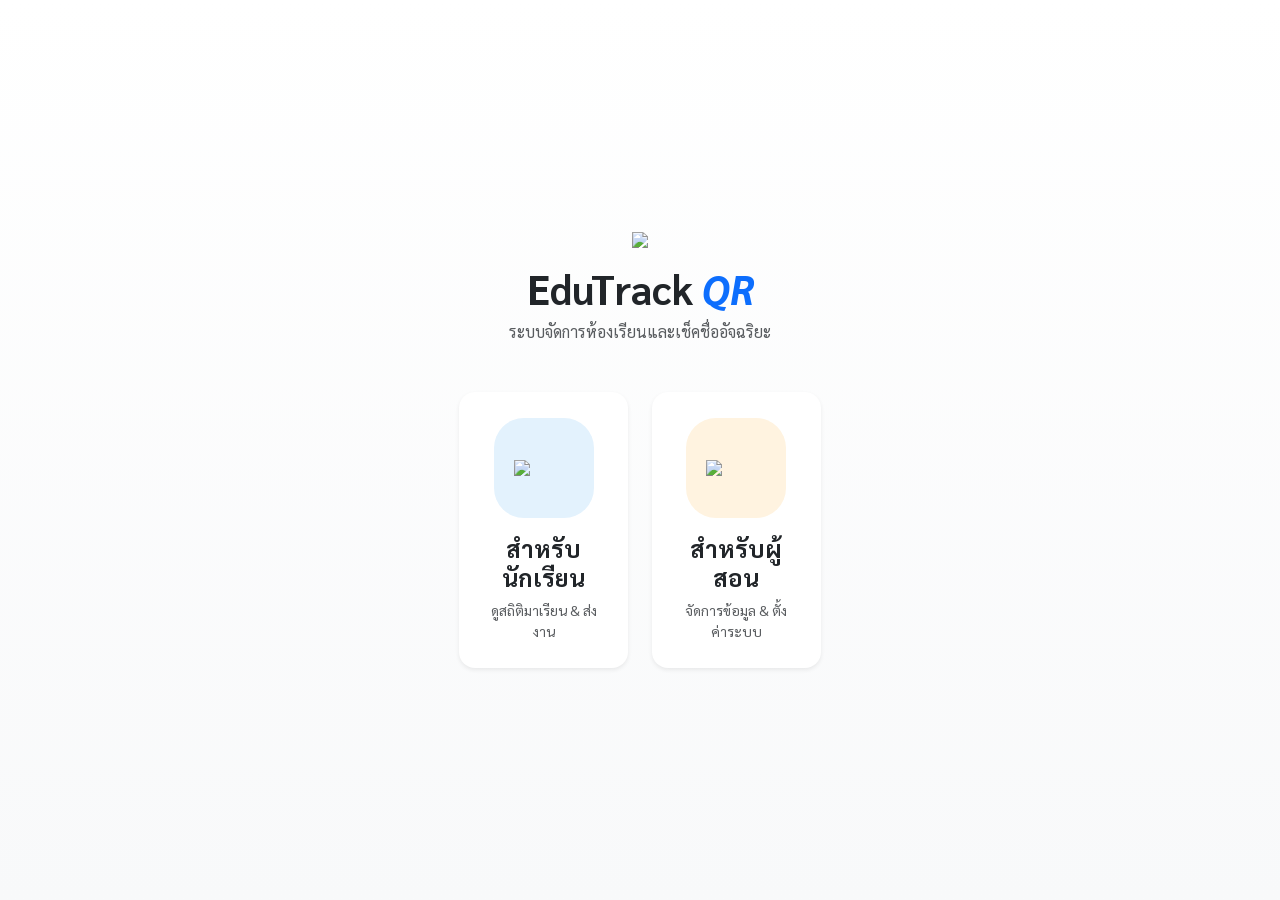
==== index.html @ cc15ab6a "index.html" ====
<!DOCTYPE html>
<html lang="th">
<head>
    <meta charset="UTF-8">
    <meta name="viewport" content="width=device-width, initial-scale=1.0">
    <title>EduTrack QR - Classroom Pro Hub</title>
    <link href="https://cdn.jsdelivr.net/npm/bootstrap@5.3.0/dist/css/bootstrap.min.css" rel="stylesheet">
    <link href="https://fonts.googleapis.com/css2?family=Sarabun:wght@300;400;700&display=swap" rel="stylesheet">
    <link rel="stylesheet" href="style.css">
</head>
<body>
    <div id="loader" class="loader-overlay" style="display:none;">
        <div class="spinner-border text-light" role="status"></div>
    </div>

    <div id="app">
        <div id="role-view" class="container d-flex align-items-center justify-content-center min-vh-100">
            <div class="text-center">
                <div class="mb-5">
                    <img src="https://cdn-icons-png.flaticon.com/512/2997/2997313.png" width="100" class="mb-3">
                    <h1 class="fw-bold">EduTrack <span class="text-primary italic">QR</span></h1>
                    <p class="text-muted">ระบบจัดการห้องเรียนและเช็คชื่ออัจฉริยะ</p>
                </div>
                
                <div class="row g-4 justify-content-center">
                    <div class="col-11 col-sm-5">
                        <div class="role-card shadow-sm p-4 bg-white rounded-4 border-0 h-100" onclick="selectRole('Student')">
                            <div class="icon-box bg-info-light mb-3 mx-auto">
                                <img src="https://cdn-icons-png.flaticon.com/512/3429/3429433.png" width="60">
                            </div>
                            <h4 class="fw-bold text-dark">สำหรับนักเรียน</h4>
                            <p class="small text-muted mb-0">ดูสถิติมาเรียน & ส่งงาน</p>
                        </div>
                    </div>
                    <div class="col-11 col-sm-5">
                        <div class="role-card shadow-sm p-4 bg-white rounded-4 border-0 h-100" onclick="selectRole('Teacher')">
                            <div class="icon-box bg-warning-light mb-3 mx-auto">
                                <img src="https://cdn-icons-png.flaticon.com/512/906/906175.png" width="60">
                            </div>
                            <h4 class="fw-bold text-dark">สำหรับผู้สอน</h4>
                            <p class="small text-muted mb-0">จัดการข้อมูล & ตั้งค่าระบบ</p>
                        </div>
                    </div>
                </div>
            </div>
        </div>

        <div id="login-view" class="container mt-5" style="display:none;">
            <div class="text-center mb-4">
                 <button class="btn btn-sm btn-outline-secondary rounded-pill mb-3" onclick="backToRole()">← เปลี่ยนสถานะ</button>
                 <h2 id="login-title" class="fw-bold text-primary">เข้าสู่ระบบ</h2>
                 <p id="role-badge" class="badge rounded-pill shadow-sm px-3 py-2"></p>
            </div>
            <div class="login-card mx-auto shadow-lg p-5 rounded-5 bg-white" style="max-width: 400px;">
                <div class="mb-3">
                    <label class="form-label small fw-bold">Username</label>
                    <input type="text" id="username" class="form-control rounded-pill border-0 bg-light px-3" placeholder="กรอกชื่อผู้ใช้">
                </div>
                <div class="mb-4">
                    <label class="form-label small fw-bold">Password</label>
                    <input type="password" id="password" class="form-control rounded-pill border-0 bg-light px-3" placeholder="กรอกรหัสผ่าน">
                </div>
                <button onclick="handleLogin()" class="btn btn-primary w-100 rounded-pill py-2 fw-bold shadow">เข้าสู่ระบบ</button>
            </div>
        </div>
        
        <div id="main-view" style="display:none;">
            <nav class="navbar shadow-sm mb-4 px-3 sticky-top bg-white">
                <span class="navbar-brand fw-bold text-primary">EduTrack QR</span>
                <button onclick="logout()" class="btn btn-outline-danger btn-sm rounded-pill">ออกจากระบบ</button>
            </nav>
            <div class="container pb-5">
                <div id="content-area"></div>
            </div>
        </div>
    </div>

    <script src="https://unpkg.com/html5-qrcode"></script>
    <script src="https://cdn.jsdelivr.net/npm/sweetalert2@11"></script>
    <script src="script.js"></script>
    <script src="https://cdnjs.cloudflare.com/ajax/libs/xlsx/0.18.5/xlsx.full.min.js"></script>
    <script src="https://cdnjs.cloudflare.com/ajax/libs/jspdf/2.5.1/jspdf.umd.min.js"></script>
</body>
</html>
---- style.css ----
body { 
    font-family: 'Sarabun', sans-serif; 
    background: linear-gradient(180deg, #ffffff 0%, #f8f9fa 100%);
    min-height: 100vh;
    margin: 0;
}

.loader-overlay { 
    position: fixed; top:0; left:0; width:100%; height:100%; 
    background: rgba(0,0,0,0.7); z-index:9999; 
    display: flex; justify-content: center; align-items: center; 
}

/* Card เมนูหน้าหลัก */
.card-menu {
    border: none;
    border-radius: 20px;
    padding: 25px;
    color: white;
    box-shadow: 0 10px 20px rgba(0,0,0,0.1);
    transition: 0.3s;
    cursor: pointer;
    text-align: center;
    font-weight: bold;
}
.card-menu:hover { transform: translateY(-5px); box-shadow: 0 15px 30px rgba(0,0,0,0.2); }

/* สีกราเดียนท์ */
.bg-grad-blue { background: linear-gradient(135deg, #667eea 0%, #764ba2 100%); }
.bg-grad-green { background: linear-gradient(135deg, #11998e 0%, #38ef7d 100%); }
.bg-grad-orange { background: linear-gradient(135deg, #ff9966 0%, #ff5e62 100%); }
.bg-grad-purple { background: linear-gradient(135deg, #8e2de2 0%, #4a00e0 100%); }

/* Landing Page Cards */
.role-card {
    transition: all 0.3s ease;
    cursor: pointer;
    border: 2px solid transparent !important;
}
.role-card:hover {
    transform: translateY(-10px);
    box-shadow: 0 15px 30px rgba(0,0,0,0.1) !important;
    border-color: #0d6efd !important;
}

.icon-box {
    width: 100px;
    height: 100px;
    border-radius: 30px;
    display: flex;
    justify-content: center;
    align-items: center;
}

.bg-info-light { background-color: #e3f2fd; }
.bg-warning-light { background-color: #fff3e0; }
.italic { font-style: italic; color: #0d6efd; }

/* Login Card */
.login-card { border-bottom: 5px solid #0d6efd; }
.form-control:focus {
    box-shadow: none;
    background-color: #e9ecef !important;
}
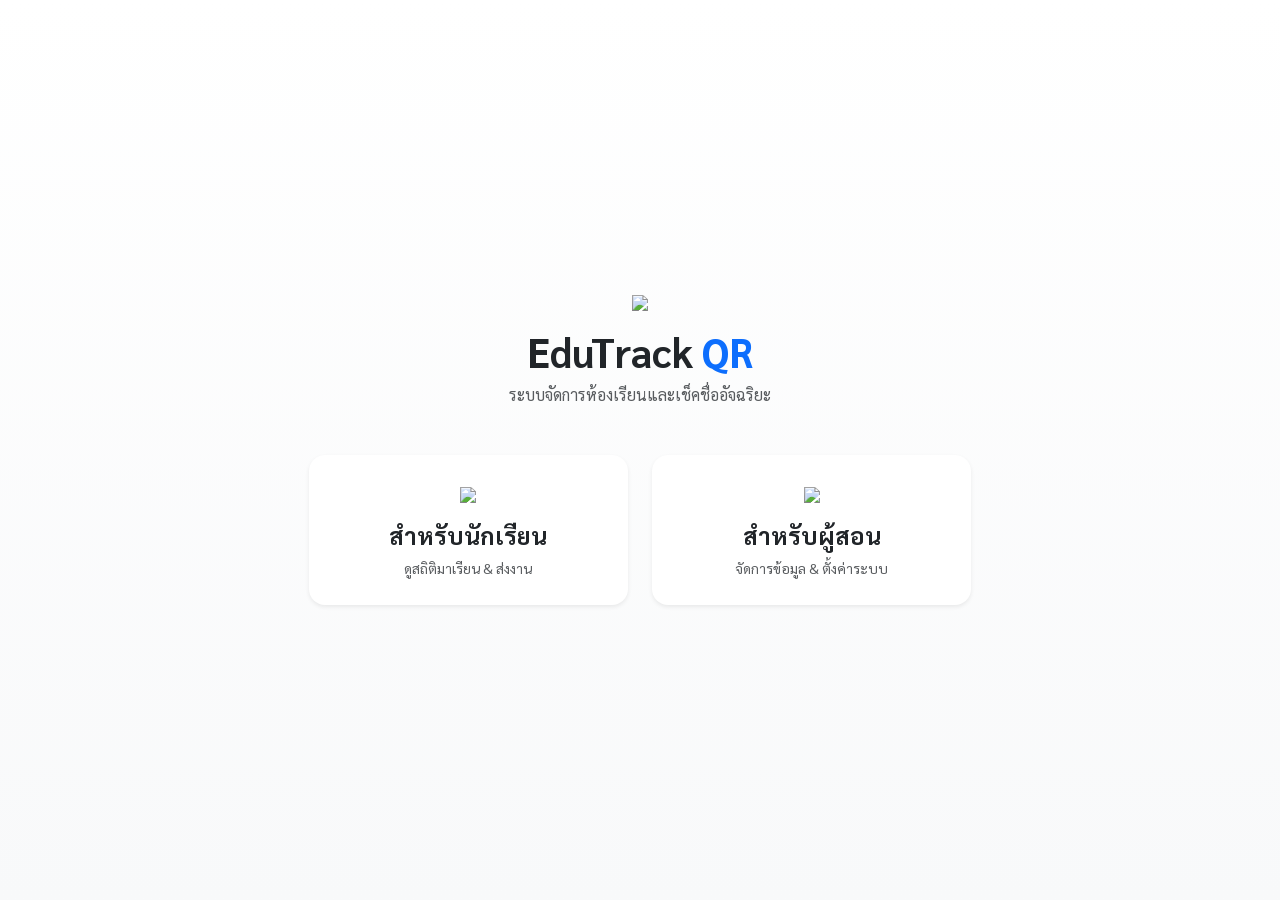
==== commit 9b9af287: "index.html" ====
--- a/index.html
+++ b/index.html
@@ -7,37 +7,62 @@
     <link href="https://cdn.jsdelivr.net/npm/bootstrap@5.3.0/dist/css/bootstrap.min.css" rel="stylesheet">
     <link href="https://fonts.googleapis.com/css2?family=Sarabun:wght@300;400;700&display=swap" rel="stylesheet">
     <link rel="stylesheet" href="style.css">
+    <style>
+        body { font-family: 'Sarabun', sans-serif; background-color: #f8fafc; }
+        .sub-page { display: none; animation: fadeIn 0.3s ease; }
+        @keyframes fadeIn { from { opacity: 0; } to { opacity: 1; } }
+        
+        /* สไตล์สำหรับการ์ดเมนู */
+        .card-menu, .stat-card { cursor: pointer; transition: 0.3s; border: none; border-radius: 15px; }
+        .card-menu:hover, .stat-card:hover { transform: translateY(-5px); box-shadow: 0 10px 20px rgba(0,0,0,0.1); }
+        
+        /* การจัดการ Sidebar */
+        #teacher-sidebar { transition: all 0.3s; z-index: 1000; }
+        .nav-link { color: #64748b; padding: 10px 20px; margin-bottom: 5px; }
+        .nav-link.active { background-color: #2563eb !important; color: white !important; }
+        .nav-link:hover:not(.active) { background-color: #f1f5f9; }
+
+        /* ซ่อน Sidebar สำหรับนักเรียน */
+        .student-mode #teacher-sidebar { display: none !important; }
+        .student-mode main { width: 100% !important; }
+
+        /* ปรับแต่งหน้า Role Selection */
+        .role-card { cursor: pointer; transition: 0.3s; border: 2px solid transparent; }
+        .role-card:hover { border-color: #2563eb; transform: scale(1.02); }
+        
+        .bg-grad-blue { background: linear-gradient(135deg, #60a5fa, #2563eb); }
+        .bg-grad-green { background: linear-gradient(135deg, #34d399, #059669); }
+        .bg-grad-purple { background: linear-gradient(135deg, #a78bfa, #7c3aed); }
+    </style>
 </head>
 <body>
-    <div id="loader" class="loader-overlay" style="display:none;">
-        <div class="spinner-border text-light" role="status"></div>
+    <div id="loader" class="loader-overlay" style="display:none; position: fixed; top:0; left:0; width:100%; height:100%; background: rgba(0,0,0,0.5); z-index: 9999; align-items: center; justify-content: center;">
+        <div class="text-center text-white">
+            <div class="spinner-border mb-2" role="status"></div>
+            <div>กำลังประมวลผล...</div>
+        </div>
     </div>
 
     <div id="app">
         <div id="role-view" class="container d-flex align-items-center justify-content-center min-vh-100">
-            <div class="text-center">
+            <div class="text-center w-100" style="max-width: 800px;">
                 <div class="mb-5">
-                    <img src="https://cdn-icons-png.flaticon.com/512/2997/2997313.png" width="100" class="mb-3">
-                    <h1 class="fw-bold">EduTrack <span class="text-primary italic">QR</span></h1>
+                    <img src="https://cdn-icons-png.flaticon.com/512/2997/2997313.png" width="80" class="mb-3">
+                    <h1 class="fw-bold">EduTrack <span class="text-primary">QR</span></h1>
                     <p class="text-muted">ระบบจัดการห้องเรียนและเช็คชื่ออัจฉริยะ</p>
                 </div>
-                
                 <div class="row g-4 justify-content-center">
-                    <div class="col-11 col-sm-5">
-                        <div class="role-card shadow-sm p-4 bg-white rounded-4 border-0 h-100" onclick="selectRole('Student')">
-                            <div class="icon-box bg-info-light mb-3 mx-auto">
-                                <img src="https://cdn-icons-png.flaticon.com/512/3429/3429433.png" width="60">
-                            </div>
-                            <h4 class="fw-bold text-dark">สำหรับนักเรียน</h4>
+                    <div class="col-md-5">
+                        <div class="role-card shadow-sm p-4 bg-white rounded-4 h-100" onclick="selectRole('Student')">
+                            <div class="mb-3"><img src="https://cdn-icons-png.flaticon.com/512/3429/3429433.png" width="60"></div>
+                            <h4 class="fw-bold">สำหรับนักเรียน</h4>
                             <p class="small text-muted mb-0">ดูสถิติมาเรียน & ส่งงาน</p>
                         </div>
                     </div>
-                    <div class="col-11 col-sm-5">
-                        <div class="role-card shadow-sm p-4 bg-white rounded-4 border-0 h-100" onclick="selectRole('Teacher')">
-                            <div class="icon-box bg-warning-light mb-3 mx-auto">
-                                <img src="https://cdn-icons-png.flaticon.com/512/906/906175.png" width="60">
-                            </div>
-                            <h4 class="fw-bold text-dark">สำหรับผู้สอน</h4>
+                    <div class="col-md-5">
+                        <div class="role-card shadow-sm p-4 bg-white rounded-4 h-100" onclick="selectRole('Teacher')">
+                            <div class="mb-3"><img src="https://cdn-icons-png.flaticon.com/512/906/906175.png" width="60"></div>
+                            <h4 class="fw-bold">สำหรับผู้สอน</h4>
                             <p class="small text-muted mb-0">จัดการข้อมูล & ตั้งค่าระบบ</p>
                         </div>
                     </div>
@@ -45,40 +70,85 @@
             </div>
         </div>
 
-        <div id="login-view" class="container mt-5" style="display:none;">
-            <div class="text-center mb-4">
-                 <button class="btn btn-sm btn-outline-secondary rounded-pill mb-3" onclick="backToRole()">← เปลี่ยนสถานะ</button>
-                 <h2 id="login-title" class="fw-bold text-primary">เข้าสู่ระบบ</h2>
-                 <p id="role-badge" class="badge rounded-pill shadow-sm px-3 py-2"></p>
-            </div>
-            <div class="login-card mx-auto shadow-lg p-5 rounded-5 bg-white" style="max-width: 400px;">
-                <div class="mb-3">
-                    <label class="form-label small fw-bold">Username</label>
-                    <input type="text" id="username" class="form-control rounded-pill border-0 bg-light px-3" placeholder="กรอกชื่อผู้ใช้">
+        <div id="login-view" class="container min-vh-100 d-flex align-items-center justify-content-center" style="display:none !important;">
+            <div class="w-100" style="max-width: 400px;">
+                <div class="text-center mb-4">
+                    <button class="btn btn-sm btn-outline-secondary rounded-pill mb-3" onclick="backToRole()">← กลับหน้าเลือกบทบาท</button>
+                    <h2 id="login-title" class="fw-bold text-primary">เข้าสู่ระบบ</h2>
+                    <p id="role-badge" class="badge rounded-pill shadow-sm px-3 py-2"></p>
                 </div>
-                <div class="mb-4">
-                    <label class="form-label small fw-bold">Password</label>
-                    <input type="password" id="password" class="form-control rounded-pill border-0 bg-light px-3" placeholder="กรอกรหัสผ่าน">
+                <div class="card border-0 shadow-lg p-4 rounded-5 bg-white">
+                    <div class="mb-3">
+                        <label class="form-label small fw-bold">Username</label>
+                        <input type="text" id="username" class="form-control rounded-pill border-0 bg-light px-3 py-2" placeholder="กรอกชื่อผู้ใช้">
+                    </div>
+                    <div class="mb-4">
+                        <label class="form-label small fw-bold">Password</label>
+                        <input type="password" id="password" class="form-control rounded-pill border-0 bg-light px-3 py-2" placeholder="กรอกรหัสผ่าน">
+                    </div>
+                    <button onclick="handleLogin()" class="btn btn-primary w-100 rounded-pill py-2 fw-bold shadow">เข้าสู่ระบบ</button>
                 </div>
-                <button onclick="handleLogin()" class="btn btn-primary w-100 rounded-pill py-2 fw-bold shadow">เข้าสู่ระบบ</button>
             </div>
         </div>
-        
+
         <div id="main-view" style="display:none;">
-            <nav class="navbar shadow-sm mb-4 px-3 sticky-top bg-white">
-                <span class="navbar-brand fw-bold text-primary">EduTrack QR</span>
-                <button onclick="logout()" class="btn btn-outline-danger btn-sm rounded-pill">ออกจากระบบ</button>
-            </nav>
-            <div class="container pb-5">
-                <div id="content-area"></div>
+            <div id="layout-wrapper" class="d-flex">
+                <nav id="teacher-sidebar" class="bg-white p-3 shadow-sm border-end d-flex flex-column" style="width: 260px; min-height: 100vh; position: sticky; top: 0;">
+                    <div class="logo-area d-flex align-items-center mb-4 pb-3 border-bottom">
+                        <img src="https://cdn-icons-png.flaticon.com/512/2997/2997313.png" width="30" class="me-2">
+                        <h6 class="fw-bold text-primary mb-0">EduTrack QR</h6>
+                    </div>
+                    
+                    <ul class="nav nav-pills flex-column mb-auto">
+                        <li class="nav-item">
+                            <a href="#" class="nav-link active rounded-3 d-flex align-items-center" onclick="showDashboard(this)">
+                                <span class="me-2">🏠</span> จัดการชั้นเรียน
+                            </a>
+                        </li>
+                        <li class="nav-item">
+                            <a href="#" class="nav-link rounded-3 d-flex align-items-center" onclick="showCreateQR(this)">
+                                <span class="me-2">🖼️</span> สร้าง QR Code
+                            </a>
+                        </li>
+                        <li class="nav-item">
+                            <a href="#" class="nav-link rounded-3 d-flex align-items-center" onclick="showHistory(this)">
+                                <span class="me-2">📊</span> สรุปมาเรียน
+                            </a>
+                        </li>
+                    </ul>
+
+                    <div class="sidebar-footer border-top pt-3">
+                        <button onclick="logout()" class="btn btn-light text-danger btn-sm rounded-pill w-100 fw-bold">
+                            ออกจากระบบ
+                        </button>
+                    </div>
+                </nav>
+
+                <main id="main-content-area" class="flex-grow-1">
+                    <header class="navbar navbar-expand bg-white p-3 shadow-sm border-bottom sticky-top">
+                        <div class="container-fluid">
+                            <button class="btn btn-sm btn-light me-3 d-md-none" onclick="toggleSidebar()">☰</button>
+                            <span id="header-title" class="fw-bold text-dark">จัดการชั้นเรียน</span>
+                            
+                            <div class="ms-auto d-flex align-items-center">
+                                <div id="user-display-name" class="me-3 small text-end d-none d-sm-block">
+                                    </div>
+                                <img src="https://cdn-icons-png.flaticon.com/512/921/921105.png" class="rounded-circle border" width="35" height="35">
+                            </div>
+                        </div>
+                    </header>
+
+                    <div id="content-area" class="p-4">
+                        </div>
+                </main>
             </div>
         </div>
     </div>
 
     <script src="https://unpkg.com/html5-qrcode"></script>
     <script src="https://cdn.jsdelivr.net/npm/sweetalert2@11"></script>
-    <script src="script.js"></script>
     <script src="https://cdnjs.cloudflare.com/ajax/libs/xlsx/0.18.5/xlsx.full.min.js"></script>
     <script src="https://cdnjs.cloudflare.com/ajax/libs/jspdf/2.5.1/jspdf.umd.min.js"></script>
+    <script src="script.js"></script>
 </body>
 </html>
--- a/style.css
+++ b/style.css
@@ -62,3 +62,83 @@
     box-shadow: none;
     background-color: #e9ecef !important;
 }
+
+/* ส่วนเนื้อหาภายใน Sub-page */
+#sub-page-content {
+    border: 1px solid #eee;
+    min-height: 200px;
+    animation: fadeIn 0.3s ease-in-out;
+}
+
+@keyframes fadeIn {
+    from { opacity: 0; transform: translateY(10px); }
+    to { opacity: 1; transform: translateY(0); }
+}
+
+/* ปรับแต่ง Table ให้ดู Simple */
+.table th {
+    font-weight: 700;
+    color: #666;
+    border-top: none;
+}
+
+/* ตกแต่ง Input File ให้เข้ากับ Theme */
+.form-control-sm {
+    border-radius: 10px !important;
+    background-color: #fdfdfd;
+}
+
+/* --- ส่วนเพิ่มเติมสำหรับ Layout ฝั่งครู (เหมือนภาพที่ 2) --- */
+.teacher-container {
+    height: 100vh;
+}
+
+#teacher-sidebar .nav-link {
+    transition: 0.2s;
+}
+
+#teacher-sidebar .nav-link:not(.active):hover {
+    background-color: #f8f9fa;
+    color: #0d6efd !important;
+}
+
+/* ทำให้ Sidebar ยุบได้เวลาจอเล็ก */
+@media (max-width: 768px) {
+    #teacher-sidebar {
+        margin-left: -250px;
+        position: fixed;
+        z-index: 1050;
+        transition: 0.3s;
+    }
+    #teacher-sidebar.toggled {
+        margin-left: 0;
+    }
+}
+
+/* ตกแต่ง Card ใน Dashboard ให้ดูสวยงาม (เหมือนภาพที่ 2) */
+.stat-card {
+    border: none;
+    border-radius: 15px;
+    transition: transform 0.2s;
+}
+.stat-card:hover {
+    transform: translateY(-5px);
+}
+
+.bg-grad-info { background: linear-gradient(135deg, #4facfe 0%, #00f2fe 100%); }
+.bg-grad-success { background: linear-gradient(135deg, #43e97b 0%, #38f9d7 100%); }
+.bg-grad-warning { background: linear-gradient(135deg, #f6d365 0%, #fda085 100%); }
+
+.class-btn {
+    transition: 0.2s;
+    opacity: 0.8;
+}
+.class-btn:hover, .class-btn.active {
+    transform: scale(1.05);
+    opacity: 1;
+    font-weight: bold;
+}
+
+.extra-small {
+    font-size: 0.8rem;
+}
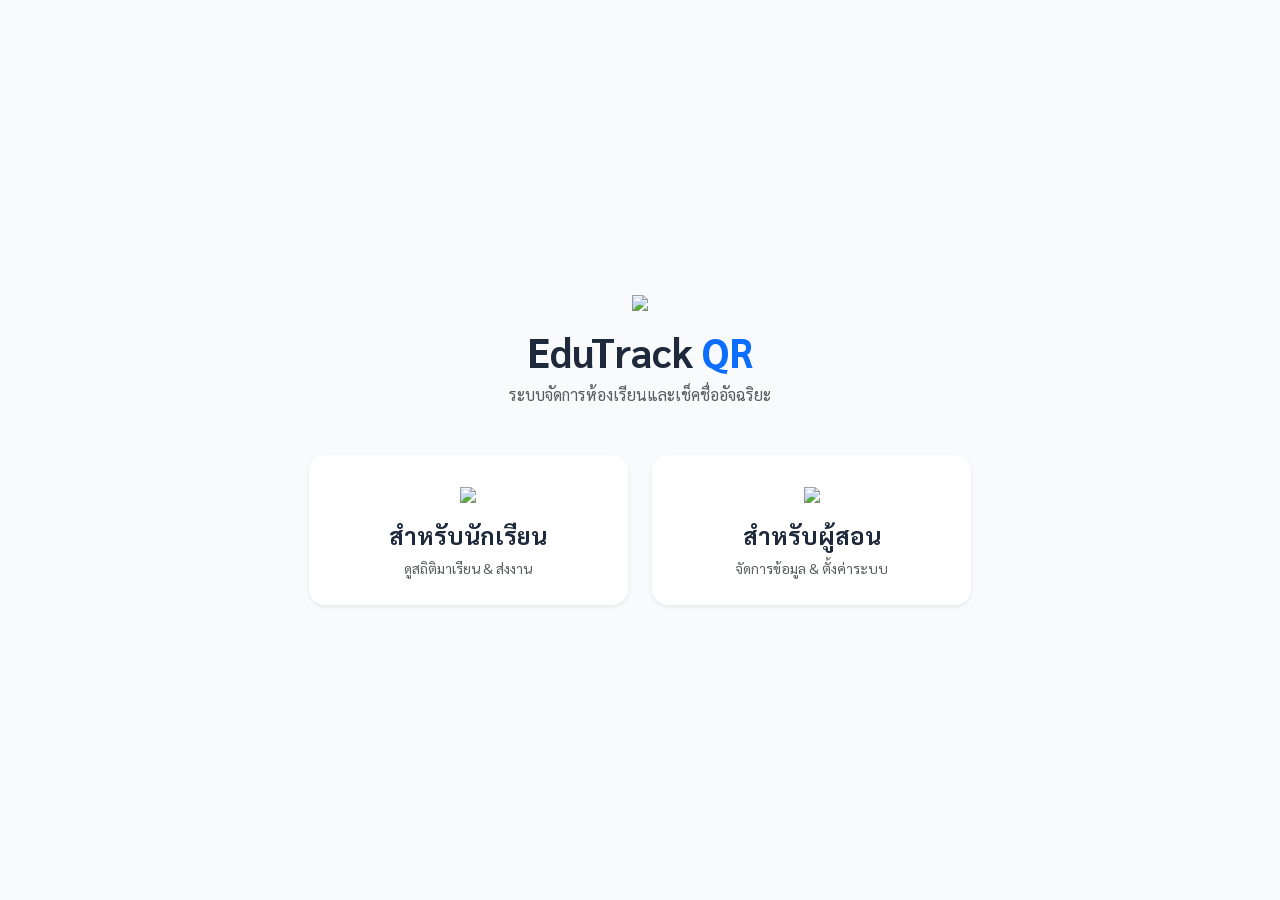
==== commit d2a83e93: "index.html" ====
--- a/index.html
+++ b/index.html
@@ -7,36 +7,9 @@
     <link href="https://cdn.jsdelivr.net/npm/bootstrap@5.3.0/dist/css/bootstrap.min.css" rel="stylesheet">
     <link href="https://fonts.googleapis.com/css2?family=Sarabun:wght@300;400;700&display=swap" rel="stylesheet">
     <link rel="stylesheet" href="style.css">
-    <style>
-        body { font-family: 'Sarabun', sans-serif; background-color: #f8fafc; }
-        .sub-page { display: none; animation: fadeIn 0.3s ease; }
-        @keyframes fadeIn { from { opacity: 0; } to { opacity: 1; } }
-        
-        /* สไตล์สำหรับการ์ดเมนู */
-        .card-menu, .stat-card { cursor: pointer; transition: 0.3s; border: none; border-radius: 15px; }
-        .card-menu:hover, .stat-card:hover { transform: translateY(-5px); box-shadow: 0 10px 20px rgba(0,0,0,0.1); }
-        
-        /* การจัดการ Sidebar */
-        #teacher-sidebar { transition: all 0.3s; z-index: 1000; }
-        .nav-link { color: #64748b; padding: 10px 20px; margin-bottom: 5px; }
-        .nav-link.active { background-color: #2563eb !important; color: white !important; }
-        .nav-link:hover:not(.active) { background-color: #f1f5f9; }
-
-        /* ซ่อน Sidebar สำหรับนักเรียน */
-        .student-mode #teacher-sidebar { display: none !important; }
-        .student-mode main { width: 100% !important; }
-
-        /* ปรับแต่งหน้า Role Selection */
-        .role-card { cursor: pointer; transition: 0.3s; border: 2px solid transparent; }
-        .role-card:hover { border-color: #2563eb; transform: scale(1.02); }
-        
-        .bg-grad-blue { background: linear-gradient(135deg, #60a5fa, #2563eb); }
-        .bg-grad-green { background: linear-gradient(135deg, #34d399, #059669); }
-        .bg-grad-purple { background: linear-gradient(135deg, #a78bfa, #7c3aed); }
-    </style>
 </head>
 <body>
-    <div id="loader" class="loader-overlay" style="display:none; position: fixed; top:0; left:0; width:100%; height:100%; background: rgba(0,0,0,0.5); z-index: 9999; align-items: center; justify-content: center;">
+    <div id="loader" class="loader-overlay" style="display:none;">
         <div class="text-center text-white">
             <div class="spinner-border mb-2" role="status"></div>
             <div>กำลังประมวลผล...</div>
@@ -74,7 +47,7 @@
             <div class="w-100" style="max-width: 400px;">
                 <div class="text-center mb-4">
                     <button class="btn btn-sm btn-outline-secondary rounded-pill mb-3" onclick="backToRole()">← กลับหน้าเลือกบทบาท</button>
-                    <h2 id="login-title" class="fw-bold text-primary">เข้าสู่ระบบ</h2>
+                    <h2 class="fw-bold text-primary">เข้าสู่ระบบ</h2>
                     <p id="role-badge" class="badge rounded-pill shadow-sm px-3 py-2"></p>
                 </div>
                 <div class="card border-0 shadow-lg p-4 rounded-5 bg-white">
@@ -98,29 +71,22 @@
                         <img src="https://cdn-icons-png.flaticon.com/512/2997/2997313.png" width="30" class="me-2">
                         <h6 class="fw-bold text-primary mb-0">EduTrack QR</h6>
                     </div>
-                    
                     <ul class="nav nav-pills flex-column mb-auto">
                         <li class="nav-item">
-                            <a href="#" class="nav-link active rounded-3 d-flex align-items-center" onclick="showDashboard(this)">
-                                <span class="me-2">🏠</span> จัดการชั้นเรียน
-                            </a>
+                            <a href="#" class="nav-link active rounded-3" onclick="showDashboard(this)">🏠 จัดการชั้นเรียน</a>
                         </li>
                         <li class="nav-item">
-                            <a href="#" class="nav-link rounded-3 d-flex align-items-center" onclick="showCreateQR(this)">
-                                <span class="me-2">🖼️</span> สร้าง QR Code
-                            </a>
+                            <a href="#" class="nav-link rounded-3" onclick="showCreateQR(this)">🖼️ สร้าง QR Code</a>
                         </li>
                         <li class="nav-item">
-                            <a href="#" class="nav-link rounded-3 d-flex align-items-center" onclick="showHistory(this)">
-                                <span class="me-2">📊</span> สรุปมาเรียน
-                            </a>
+                            <a href="#" class="nav-link rounded-3" onclick="showScanner(this)">📷 สแกนเข้าเรียน/งาน</a>
+                        </li>
+                        <li class="nav-item">
+                            <a href="#" class="nav-link rounded-3" onclick="showHistory(this)">📊 สรุปมาเรียน</a>
                         </li>
                     </ul>
-
                     <div class="sidebar-footer border-top pt-3">
-                        <button onclick="logout()" class="btn btn-light text-danger btn-sm rounded-pill w-100 fw-bold">
-                            ออกจากระบบ
-                        </button>
+                        <button onclick="logout()" class="btn btn-light text-danger btn-sm rounded-pill w-100 fw-bold">ออกจากระบบ</button>
                     </div>
                 </nav>
 
@@ -129,26 +95,20 @@
                         <div class="container-fluid">
                             <button class="btn btn-sm btn-light me-3 d-md-none" onclick="toggleSidebar()">☰</button>
                             <span id="header-title" class="fw-bold text-dark">จัดการชั้นเรียน</span>
-                            
                             <div class="ms-auto d-flex align-items-center">
-                                <div id="user-display-name" class="me-3 small text-end d-none d-sm-block">
-                                    </div>
-                                <img src="https://cdn-icons-png.flaticon.com/512/921/921105.png" class="rounded-circle border" width="35" height="35">
+                                <div id="user-display-name" class="me-3 small text-end"></div>
+                                <img src="https://cdn-icons-png.flaticon.com/512/921/921105.png" class="rounded-circle border" width="35">
                             </div>
                         </div>
                     </header>
-
                     <div id="content-area" class="p-4">
                         </div>
                 </main>
             </div>
         </div>
     </div>
-
     <script src="https://unpkg.com/html5-qrcode"></script>
     <script src="https://cdn.jsdelivr.net/npm/sweetalert2@11"></script>
-    <script src="https://cdnjs.cloudflare.com/ajax/libs/xlsx/0.18.5/xlsx.full.min.js"></script>
-    <script src="https://cdnjs.cloudflare.com/ajax/libs/jspdf/2.5.1/jspdf.umd.min.js"></script>
     <script src="script.js"></script>
 </body>
 </html>
--- a/style.css
+++ b/style.css
@@ -1,144 +1,87 @@
 body { 
     font-family: 'Sarabun', sans-serif; 
-    background: linear-gradient(180deg, #ffffff 0%, #f8f9fa 100%);
-    min-height: 100vh;
-    margin: 0;
+    background-color: #f8fafc; 
+    color: #1e293b;
 }
 
-.loader-overlay { 
+/* Loader */
+.loader-overlay {
     position: fixed; top:0; left:0; width:100%; height:100%; 
-    background: rgba(0,0,0,0.7); z-index:9999; 
-    display: flex; justify-content: center; align-items: center; 
+    background: rgba(0,0,0,0.6); z-index: 9999; 
+    display: flex; align-items: center; justify-content: center;
 }
 
-/* Card เมนูหน้าหลัก */
-.card-menu {
-    border: none;
-    border-radius: 20px;
-    padding: 25px;
-    color: white;
-    box-shadow: 0 10px 20px rgba(0,0,0,0.1);
+/* Role Selection Cards */
+.role-card {
+    cursor: pointer;
     transition: 0.3s;
-    cursor: pointer;
-    text-align: center;
-    font-weight: bold;
-}
-.card-menu:hover { transform: translateY(-5px); box-shadow: 0 15px 30px rgba(0,0,0,0.2); }
-
-/* สีกราเดียนท์ */
-.bg-grad-blue { background: linear-gradient(135deg, #667eea 0%, #764ba2 100%); }
-.bg-grad-green { background: linear-gradient(135deg, #11998e 0%, #38ef7d 100%); }
-.bg-grad-orange { background: linear-gradient(135deg, #ff9966 0%, #ff5e62 100%); }
-.bg-grad-purple { background: linear-gradient(135deg, #8e2de2 0%, #4a00e0 100%); }
-
-/* Landing Page Cards */
-.role-card {
-    transition: all 0.3s ease;
-    cursor: pointer;
     border: 2px solid transparent !important;
 }
 .role-card:hover {
-    transform: translateY(-10px);
-    box-shadow: 0 15px 30px rgba(0,0,0,0.1) !important;
-    border-color: #0d6efd !important;
+    border-color: #2563eb !important;
+    transform: translateY(-5px);
+    box-shadow: 0 10px 25px rgba(37,99,235,0.1) !important;
 }
 
-.icon-box {
-    width: 100px;
-    height: 100px;
-    border-radius: 30px;
-    display: flex;
-    justify-content: center;
-    align-items: center;
+/* Sidebar Customization */
+#teacher-sidebar .nav-link {
+    color: #64748b;
+    padding: 12px 20px;
+    margin-bottom: 5px;
+    font-weight: 500;
+}
+#teacher-sidebar .nav-link.active {
+    background-color: #2563eb;
+    color: white;
 }
 
-.bg-info-light { background-color: #e3f2fd; }
-.bg-warning-light { background-color: #fff3e0; }
-.italic { font-style: italic; color: #0d6efd; }
+/* Stat Cards (Pastel Colors like the Image) */
+.bg-light-blue { background-color: #eef2ff; color: #4338ca; cursor: pointer; transition: 0.2s; }
+.bg-light-green { background-color: #ecfdf5; color: #059669; cursor: pointer; transition: 0.2s; }
+.bg-light-purple { background-color: #faf5ff; color: #7c3aed; cursor: pointer; transition: 0.2s; }
 
-/* Login Card */
-.login-card { border-bottom: 5px solid #0d6efd; }
-.form-control:focus {
-    box-shadow: none;
-    background-color: #e9ecef !important;
+.stat-card-v2:hover {
+    transform: scale(1.02);
 }
 
-/* ส่วนเนื้อหาภายใน Sub-page */
-#sub-page-content {
-    border: 1px solid #eee;
-    min-height: 200px;
-    animation: fadeIn 0.3s ease-in-out;
+/* Table Style */
+.table {
+    border-collapse: separate;
+    border-spacing: 0 8px;
+}
+.table thead th {
+    border-bottom: none;
+    color: #64748b;
+    font-weight: 600;
+}
+.table tbody tr {
+    background-color: white;
+    box-shadow: 0 1px 3px rgba(0,0,0,0.05);
+    border-radius: 10px;
 }
 
-@keyframes fadeIn {
-    from { opacity: 0; transform: translateY(10px); }
-    to { opacity: 1; transform: translateY(0); }
-}
-
-/* ปรับแต่ง Table ให้ดู Simple */
-.table th {
-    font-weight: 700;
-    color: #666;
-    border-top: none;
-}
-
-/* ตกแต่ง Input File ให้เข้ากับ Theme */
-.form-control-sm {
-    border-radius: 10px !important;
-    background-color: #fdfdfd;
-}
-
-/* --- ส่วนเพิ่มเติมสำหรับ Layout ฝั่งครู (เหมือนภาพที่ 2) --- */
-.teacher-container {
-    height: 100vh;
-}
-
-#teacher-sidebar .nav-link {
-    transition: 0.2s;
-}
-
-#teacher-sidebar .nav-link:not(.active):hover {
-    background-color: #f8f9fa;
-    color: #0d6efd !important;
-}
-
-/* ทำให้ Sidebar ยุบได้เวลาจอเล็ก */
+/* Sidebar Toggle for Mobile */
 @media (max-width: 768px) {
     #teacher-sidebar {
-        margin-left: -250px;
         position: fixed;
-        z-index: 1050;
+        left: -260px;
         transition: 0.3s;
     }
     #teacher-sidebar.toggled {
-        margin-left: 0;
+        left: 0;
     }
 }
 
-/* ตกแต่ง Card ใน Dashboard ให้ดูสวยงาม (เหมือนภาพที่ 2) */
-.stat-card {
-    border: none;
-    border-radius: 15px;
-    transition: transform 0.2s;
-}
-.stat-card:hover {
-    transform: translateY(-5px);
+.scanner-animation {
+    position: absolute;
+    width: 100%;
+    height: 3px;
+    background: #0d6efd;
+    box-shadow: 0 0 15px #0d6efd;
+    animation: scanning 2.5s infinite linear;
 }
 
-.bg-grad-info { background: linear-gradient(135deg, #4facfe 0%, #00f2fe 100%); }
-.bg-grad-success { background: linear-gradient(135deg, #43e97b 0%, #38f9d7 100%); }
-.bg-grad-warning { background: linear-gradient(135deg, #f6d365 0%, #fda085 100%); }
-
-.class-btn {
-    transition: 0.2s;
-    opacity: 0.8;
+@keyframes scanning {
+    0% { top: 0; }
+    100% { top: 100%; }
 }
-.class-btn:hover, .class-btn.active {
-    transform: scale(1.05);
-    opacity: 1;
-    font-weight: bold;
-}
-
-.extra-small {
-    font-size: 0.8rem;
-}
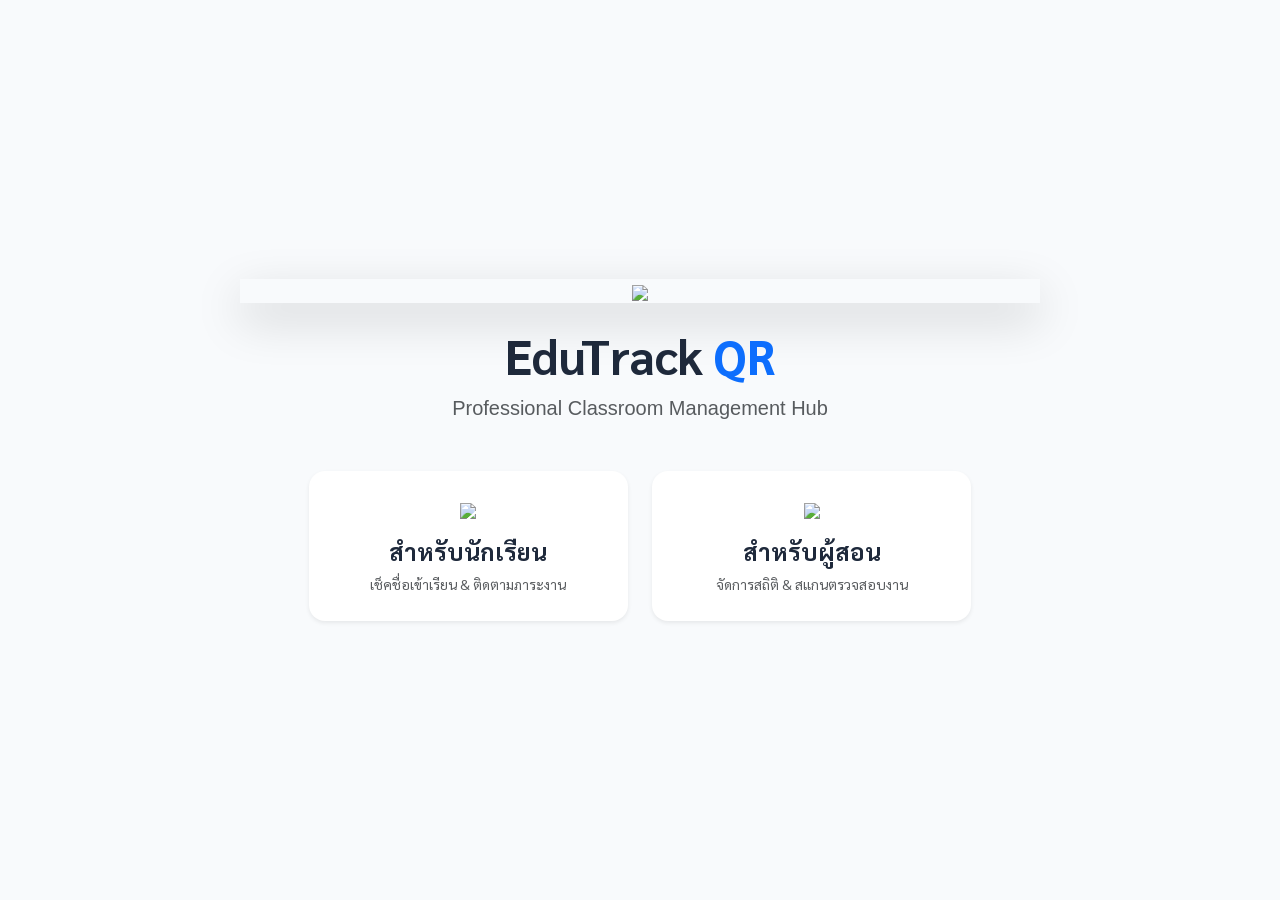
==== commit 146e89e1: "index.html" ====
--- a/index.html
+++ b/index.html
@@ -6,37 +6,43 @@
     <title>EduTrack QR - Classroom Pro Hub</title>
     <link href="https://cdn.jsdelivr.net/npm/bootstrap@5.3.0/dist/css/bootstrap.min.css" rel="stylesheet">
     <link href="https://fonts.googleapis.com/css2?family=Sarabun:wght@300;400;700&display=swap" rel="stylesheet">
+    <link rel="stylesheet" href="https://cdnjs.cloudflare.com/ajax/libs/animate.css/4.1.1/animate.min.css"/>
+    <link rel="stylesheet" href="https://cdnjs.cloudflare.com/ajax/libs/font-awesome/6.4.0/css/all.min.css"/>
     <link rel="stylesheet" href="style.css">
+    <script src="https://cdn.jsdelivr.net/npm/sweetalert2@11"></script>
+    <script src="https://unpkg.com/html5-qrcode"></script>
 </head>
 <body>
     <div id="loader" class="loader-overlay" style="display:none;">
         <div class="text-center text-white">
             <div class="spinner-border mb-2" role="status"></div>
-            <div>กำลังประมวลผล...</div>
+            <div class="fw-bold">กำลังประมวลผลอัจฉริยะ...</div>
         </div>
     </div>
 
     <div id="app">
-        <div id="role-view" class="container d-flex align-items-center justify-content-center min-vh-100">
+        <div id="role-view" class="container d-flex align-items-center justify-content-center min-vh-100 animate__animated animate__fadeIn">
             <div class="text-center w-100" style="max-width: 800px;">
                 <div class="mb-5">
-                    <img src="https://cdn-icons-png.flaticon.com/512/2997/2997313.png" width="80" class="mb-3">
-                    <h1 class="fw-bold">EduTrack <span class="text-primary">QR</span></h1>
-                    <p class="text-muted">ระบบจัดการห้องเรียนและเช็คชื่ออัจฉริยะ</p>
+                    <div class="icon-circle mb-4 mx-auto shadow-lg">
+                        <img src="https://cdn-icons-png.flaticon.com/512/2997/2997313.png" width="60">
+                    </div>
+                    <h1 class="fw-bold display-5">EduTrack <span class="text-primary">QR</span></h1>
+                    <p class="text-muted lead">Professional Classroom Management Hub</p>
                 </div>
                 <div class="row g-4 justify-content-center">
                     <div class="col-md-5">
                         <div class="role-card shadow-sm p-4 bg-white rounded-4 h-100" onclick="selectRole('Student')">
-                            <div class="mb-3"><img src="https://cdn-icons-png.flaticon.com/512/3429/3429433.png" width="60"></div>
+                            <div class="mb-3 card-icon student-bg"><img src="https://cdn-icons-png.flaticon.com/512/3429/3429433.png" width="60"></div>
                             <h4 class="fw-bold">สำหรับนักเรียน</h4>
-                            <p class="small text-muted mb-0">ดูสถิติมาเรียน & ส่งงาน</p>
+                            <p class="small text-muted mb-0">เช็คชื่อเข้าเรียน & ติดตามภาระงาน</p>
                         </div>
                     </div>
                     <div class="col-md-5">
                         <div class="role-card shadow-sm p-4 bg-white rounded-4 h-100" onclick="selectRole('Teacher')">
-                            <div class="mb-3"><img src="https://cdn-icons-png.flaticon.com/512/906/906175.png" width="60"></div>
+                            <div class="mb-3 card-icon teacher-bg"><img src="https://cdn-icons-png.flaticon.com/512/906/906175.png" width="60"></div>
                             <h4 class="fw-bold">สำหรับผู้สอน</h4>
-                            <p class="small text-muted mb-0">จัดการข้อมูล & ตั้งค่าระบบ</p>
+                            <p class="small text-muted mb-0">จัดการสถิติ & สแกนตรวจสอบงาน</p>
                         </div>
                     </div>
                 </div>
@@ -44,71 +50,78 @@
         </div>
 
         <div id="login-view" class="container min-vh-100 d-flex align-items-center justify-content-center" style="display:none !important;">
-            <div class="w-100" style="max-width: 400px;">
+            <div class="w-100 animate__animated animate__zoomIn" style="max-width: 400px;">
                 <div class="text-center mb-4">
-                    <button class="btn btn-sm btn-outline-secondary rounded-pill mb-3" onclick="backToRole()">← กลับหน้าเลือกบทบาท</button>
+                    <button class="btn btn-sm btn-link text-decoration-none text-muted mb-3" onclick="backToRole()"><i class="fas fa-arrow-left me-1"></i> กลับหน้าเลือกบทบาท</button>
                     <h2 class="fw-bold text-primary">เข้าสู่ระบบ</h2>
-                    <p id="role-badge" class="badge rounded-pill shadow-sm px-3 py-2"></p>
+                    <p id="role-badge" class="badge rounded-pill shadow-sm px-3 py-2 mt-2"></p>
                 </div>
                 <div class="card border-0 shadow-lg p-4 rounded-5 bg-white">
                     <div class="mb-3">
-                        <label class="form-label small fw-bold">Username</label>
-                        <input type="text" id="username" class="form-control rounded-pill border-0 bg-light px-3 py-2" placeholder="กรอกชื่อผู้ใช้">
+                        <label class="form-label small fw-bold">ชื่อผู้ใช้ (Username)</label>
+                        <div class="input-group">
+                            <span class="input-group-text bg-light border-0"><i class="fas fa-user text-primary"></i></span>
+                            <input type="text" id="username" class="form-control rounded-end-pill border-0 bg-light px-3 py-2" placeholder="กรอกชื่อผู้ใช้">
+                        </div>
                     </div>
                     <div class="mb-4">
-                        <label class="form-label small fw-bold">Password</label>
-                        <input type="password" id="password" class="form-control rounded-pill border-0 bg-light px-3 py-2" placeholder="กรอกรหัสผ่าน">
+                        <label class="form-label small fw-bold">รหัสผ่าน (Password)</label>
+                        <div class="input-group">
+                            <span class="input-group-text bg-light border-0"><i class="fas fa-lock text-primary"></i></span>
+                            <input type="password" id="password" class="form-control rounded-end-pill border-0 bg-light px-3 py-2" placeholder="กรอกรหัสผ่าน">
+                        </div>
                     </div>
-                    <button onclick="handleLogin()" class="btn btn-primary w-100 rounded-pill py-2 fw-bold shadow">เข้าสู่ระบบ</button>
+                    <button onclick="handleLogin()" class="btn btn-primary w-100 rounded-pill py-2 fw-bold shadow-sm">เข้าสู่ระบบทันที</button>
                 </div>
             </div>
         </div>
 
         <div id="main-view" style="display:none;">
             <div id="layout-wrapper" class="d-flex">
-                <nav id="teacher-sidebar" class="bg-white p-3 shadow-sm border-end d-flex flex-column" style="width: 260px; min-height: 100vh; position: sticky; top: 0;">
-                    <div class="logo-area d-flex align-items-center mb-4 pb-3 border-bottom">
+                <nav id="teacher-sidebar" class="bg-white p-3 shadow-sm border-end d-flex flex-column" style="width: 280px; min-height: 100vh; position: sticky; top: 0;">
+                    <div class="logo-area d-flex align-items-center mb-4 pb-3 border-bottom px-2">
                         <img src="https://cdn-icons-png.flaticon.com/512/2997/2997313.png" width="30" class="me-2">
-                        <h6 class="fw-bold text-primary mb-0">EduTrack QR</h6>
+                        <h6 class="fw-bold text-primary mb-0">EduTrack <span class="text-dark">PRO</span></h6>
                     </div>
-                    <ul class="nav nav-pills flex-column mb-auto">
+                    <ul class="nav nav-pills flex-column mb-auto gap-2">
                         <li class="nav-item">
-                            <a href="#" class="nav-link active rounded-3" onclick="showDashboard(this)">🏠 จัดการชั้นเรียน</a>
+                            <a href="#" class="nav-link active rounded-4 py-2" onclick="showDashboard(this)"><i class="fas fa-columns me-2"></i> แดชบอร์ดจัดการ</a>
                         </li>
                         <li class="nav-item">
-                            <a href="#" class="nav-link rounded-3" onclick="showCreateQR(this)">🖼️ สร้าง QR Code</a>
+                            <a href="#" class="nav-link rounded-4 py-2" onclick="showCreateQR(this)"><i class="fas fa-qrcode me-2"></i> สร้าง QR Code</a>
                         </li>
                         <li class="nav-item">
-                            <a href="#" class="nav-link rounded-3" onclick="showScanner(this)">📷 สแกนเข้าเรียน/งาน</a>
+                            <a href="#" class="nav-link rounded-4 py-2" onclick="showScanner(this)"><i class="fas fa-camera-retro me-2"></i> สแกนเข้าเรียน/งาน</a>
                         </li>
                         <li class="nav-item">
-                            <a href="#" class="nav-link rounded-3" onclick="showHistory(this)">📊 สรุปมาเรียน</a>
+                            <a href="#" class="nav-link rounded-4 py-2" onclick="showHistory(this)"><i class="fas fa-chart-line me-2"></i> รายงานสถิติ</a>
                         </li>
                     </ul>
-                    <div class="sidebar-footer border-top pt-3">
-                        <button onclick="logout()" class="btn btn-light text-danger btn-sm rounded-pill w-100 fw-bold">ออกจากระบบ</button>
+                    <div class="sidebar-footer border-top pt-3 px-2">
+                        <button onclick="logout()" class="btn btn-outline-danger btn-sm rounded-pill w-100 fw-bold border-0 bg-light-danger">
+                            <i class="fas fa-sign-out-alt me-1"></i> ออกจากระบบ
+                        </button>
                     </div>
                 </nav>
 
-                <main id="main-content-area" class="flex-grow-1">
+                <main id="main-content-area" class="flex-grow-1 bg-light">
                     <header class="navbar navbar-expand bg-white p-3 shadow-sm border-bottom sticky-top">
                         <div class="container-fluid">
                             <button class="btn btn-sm btn-light me-3 d-md-none" onclick="toggleSidebar()">☰</button>
-                            <span id="header-title" class="fw-bold text-dark">จัดการชั้นเรียน</span>
-                            <div class="ms-auto d-flex align-items-center">
-                                <div id="user-display-name" class="me-3 small text-end"></div>
-                                <img src="https://cdn-icons-png.flaticon.com/512/921/921105.png" class="rounded-circle border" width="35">
+                            <span id="header-title" class="fw-bold text-dark fs-5">หน้าแรก</span>
+                            <div class="ms-auto d-flex align-items-center bg-light px-3 py-1 rounded-pill">
+                                <div id="user-display-name" class="me-3 small text-end fw-bold"></div>
+                                <img src="https://cdn-icons-png.flaticon.com/512/921/921105.png" class="rounded-circle border border-2 border-white shadow-sm" width="35">
                             </div>
                         </div>
                     </header>
-                    <div id="content-area" class="p-4">
+                    <div id="content-area" class="p-4 animate__animated animate__fadeIn">
                         </div>
                 </main>
             </div>
         </div>
     </div>
-    <script src="https://unpkg.com/html5-qrcode"></script>
-    <script src="https://cdn.jsdelivr.net/npm/sweetalert2@11"></script>
+    
     <script src="script.js"></script>
 </body>
 </html>
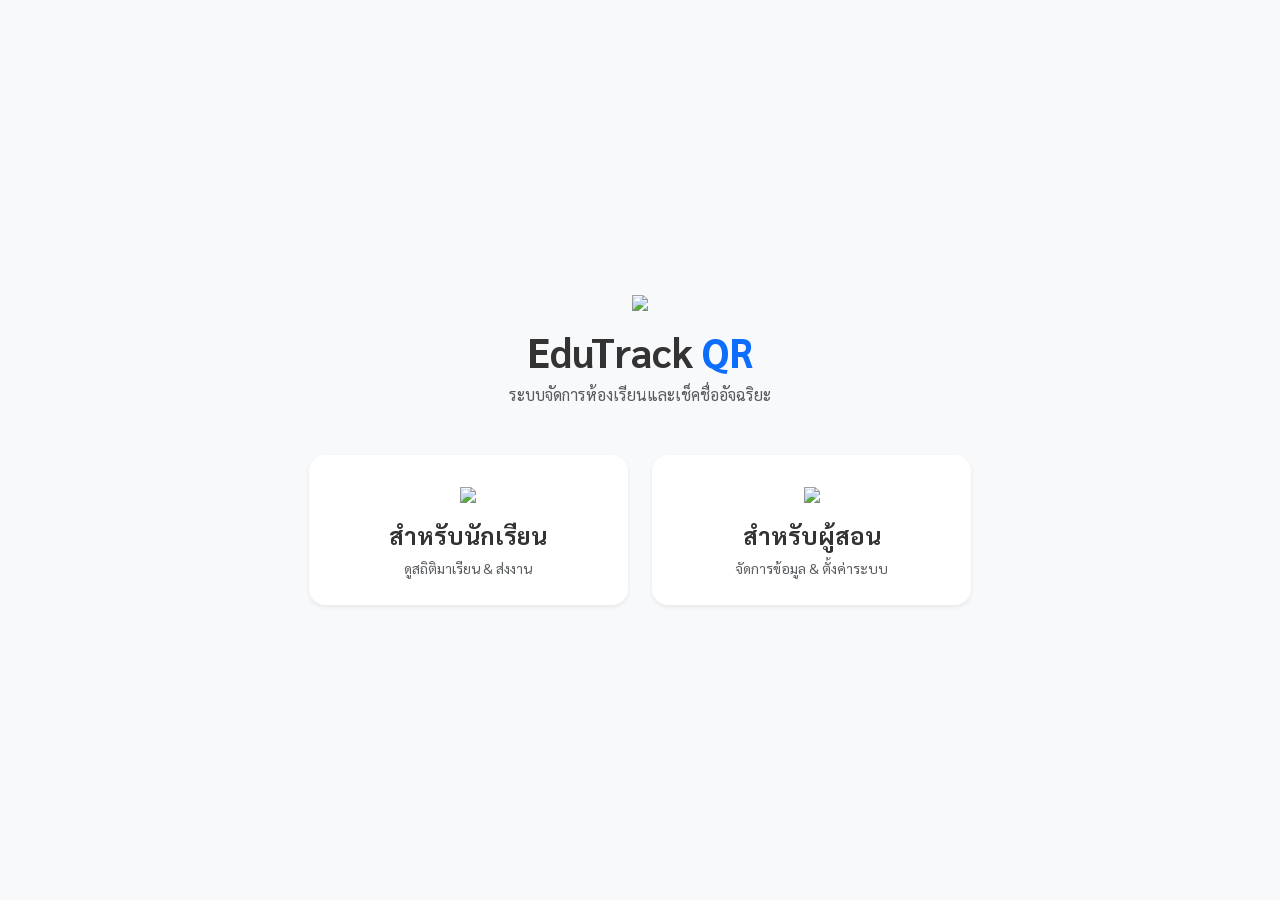
==== commit 564447f2: "index.html" ====
--- a/index.html
+++ b/index.html
@@ -6,43 +6,37 @@
     <title>EduTrack QR - Classroom Pro Hub</title>
     <link href="https://cdn.jsdelivr.net/npm/bootstrap@5.3.0/dist/css/bootstrap.min.css" rel="stylesheet">
     <link href="https://fonts.googleapis.com/css2?family=Sarabun:wght@300;400;700&display=swap" rel="stylesheet">
-    <link rel="stylesheet" href="https://cdnjs.cloudflare.com/ajax/libs/animate.css/4.1.1/animate.min.css"/>
-    <link rel="stylesheet" href="https://cdnjs.cloudflare.com/ajax/libs/font-awesome/6.4.0/css/all.min.css"/>
     <link rel="stylesheet" href="style.css">
-    <script src="https://cdn.jsdelivr.net/npm/sweetalert2@11"></script>
-    <script src="https://unpkg.com/html5-qrcode"></script>
 </head>
 <body>
     <div id="loader" class="loader-overlay" style="display:none;">
         <div class="text-center text-white">
             <div class="spinner-border mb-2" role="status"></div>
-            <div class="fw-bold">กำลังประมวลผลอัจฉริยะ...</div>
+            <div>กำลังประมวลผล...</div>
         </div>
     </div>
 
     <div id="app">
-        <div id="role-view" class="container d-flex align-items-center justify-content-center min-vh-100 animate__animated animate__fadeIn">
+        <div id="role-view" class="container d-flex align-items-center justify-content-center min-vh-100">
             <div class="text-center w-100" style="max-width: 800px;">
                 <div class="mb-5">
-                    <div class="icon-circle mb-4 mx-auto shadow-lg">
-                        <img src="https://cdn-icons-png.flaticon.com/512/2997/2997313.png" width="60">
-                    </div>
-                    <h1 class="fw-bold display-5">EduTrack <span class="text-primary">QR</span></h1>
-                    <p class="text-muted lead">Professional Classroom Management Hub</p>
+                    <img src="https://cdn-icons-png.flaticon.com/512/2997/2997313.png" width="80" class="mb-3">
+                    <h1 class="fw-bold">EduTrack <span class="text-primary">QR</span></h1>
+                    <p class="text-muted">ระบบจัดการห้องเรียนและเช็คชื่ออัจฉริยะ</p>
                 </div>
                 <div class="row g-4 justify-content-center">
                     <div class="col-md-5">
                         <div class="role-card shadow-sm p-4 bg-white rounded-4 h-100" onclick="selectRole('Student')">
-                            <div class="mb-3 card-icon student-bg"><img src="https://cdn-icons-png.flaticon.com/512/3429/3429433.png" width="60"></div>
+                            <div class="mb-3"><img src="https://cdn-icons-png.flaticon.com/512/3429/3429433.png" width="60"></div>
                             <h4 class="fw-bold">สำหรับนักเรียน</h4>
-                            <p class="small text-muted mb-0">เช็คชื่อเข้าเรียน & ติดตามภาระงาน</p>
+                            <p class="small text-muted mb-0">ดูสถิติมาเรียน & ส่งงาน</p>
                         </div>
                     </div>
                     <div class="col-md-5">
                         <div class="role-card shadow-sm p-4 bg-white rounded-4 h-100" onclick="selectRole('Teacher')">
-                            <div class="mb-3 card-icon teacher-bg"><img src="https://cdn-icons-png.flaticon.com/512/906/906175.png" width="60"></div>
+                            <div class="mb-3"><img src="https://cdn-icons-png.flaticon.com/512/906/906175.png" width="60"></div>
                             <h4 class="fw-bold">สำหรับผู้สอน</h4>
-                            <p class="small text-muted mb-0">จัดการสถิติ & สแกนตรวจสอบงาน</p>
+                            <p class="small text-muted mb-0">จัดการข้อมูล & ตั้งค่าระบบ</p>
                         </div>
                     </div>
                 </div>
@@ -50,78 +44,73 @@
         </div>
 
         <div id="login-view" class="container min-vh-100 d-flex align-items-center justify-content-center" style="display:none !important;">
-            <div class="w-100 animate__animated animate__zoomIn" style="max-width: 400px;">
+            <div class="w-100" style="max-width: 400px;">
                 <div class="text-center mb-4">
-                    <button class="btn btn-sm btn-link text-decoration-none text-muted mb-3" onclick="backToRole()"><i class="fas fa-arrow-left me-1"></i> กลับหน้าเลือกบทบาท</button>
+                    <button class="btn btn-sm btn-outline-secondary rounded-pill mb-3" onclick="backToRole()">← กลับหน้าเลือกบทบาท</button>
                     <h2 class="fw-bold text-primary">เข้าสู่ระบบ</h2>
-                    <p id="role-badge" class="badge rounded-pill shadow-sm px-3 py-2 mt-2"></p>
+                    <p id="role-badge" class="badge rounded-pill shadow-sm px-3 py-2"></p>
                 </div>
                 <div class="card border-0 shadow-lg p-4 rounded-5 bg-white">
                     <div class="mb-3">
-                        <label class="form-label small fw-bold">ชื่อผู้ใช้ (Username)</label>
-                        <div class="input-group">
-                            <span class="input-group-text bg-light border-0"><i class="fas fa-user text-primary"></i></span>
-                            <input type="text" id="username" class="form-control rounded-end-pill border-0 bg-light px-3 py-2" placeholder="กรอกชื่อผู้ใช้">
-                        </div>
+                        <label class="form-label small fw-bold">Username</label>
+                        <input type="text" id="username" class="form-control rounded-pill border-0 bg-light px-3 py-2" placeholder="กรอกชื่อผู้ใช้">
                     </div>
                     <div class="mb-4">
-                        <label class="form-label small fw-bold">รหัสผ่าน (Password)</label>
-                        <div class="input-group">
-                            <span class="input-group-text bg-light border-0"><i class="fas fa-lock text-primary"></i></span>
-                            <input type="password" id="password" class="form-control rounded-end-pill border-0 bg-light px-3 py-2" placeholder="กรอกรหัสผ่าน">
-                        </div>
+                        <label class="form-label small fw-bold">Password</label>
+                        <input type="password" id="password" class="form-control rounded-pill border-0 bg-light px-3 py-2" placeholder="กรอกรหัสผ่าน">
                     </div>
-                    <button onclick="handleLogin()" class="btn btn-primary w-100 rounded-pill py-2 fw-bold shadow-sm">เข้าสู่ระบบทันที</button>
+                    <button onclick="handleLogin()" class="btn btn-primary w-100 rounded-pill py-2 fw-bold shadow">เข้าสู่ระบบ</button>
                 </div>
             </div>
         </div>
 
         <div id="main-view" style="display:none;">
             <div id="layout-wrapper" class="d-flex">
-                <nav id="teacher-sidebar" class="bg-white p-3 shadow-sm border-end d-flex flex-column" style="width: 280px; min-height: 100vh; position: sticky; top: 0;">
-                    <div class="logo-area d-flex align-items-center mb-4 pb-3 border-bottom px-2">
+                <nav id="teacher-sidebar" class="bg-white p-3 shadow-sm border-end d-flex flex-column" style="width: 260px; min-height: 100vh; position: sticky; top: 0;">
+                    <div class="logo-area d-flex align-items-center mb-4 pb-3 border-bottom">
                         <img src="https://cdn-icons-png.flaticon.com/512/2997/2997313.png" width="30" class="me-2">
-                        <h6 class="fw-bold text-primary mb-0">EduTrack <span class="text-dark">PRO</span></h6>
+                        <h6 class="fw-bold text-primary mb-0">EduTrack QR</h6>
                     </div>
-                    <ul class="nav nav-pills flex-column mb-auto gap-2">
+                    <ul class="nav nav-pills flex-column mb-auto">
                         <li class="nav-item">
-                            <a href="#" class="nav-link active rounded-4 py-2" onclick="showDashboard(this)"><i class="fas fa-columns me-2"></i> แดชบอร์ดจัดการ</a>
+                            <a href="#" class="nav-link active rounded-3" onclick="showDashboard(this)">🏠 จัดการชั้นเรียน</a>
                         </li>
                         <li class="nav-item">
-                            <a href="#" class="nav-link rounded-4 py-2" onclick="showCreateQR(this)"><i class="fas fa-qrcode me-2"></i> สร้าง QR Code</a>
+                            <a href="#" class="nav-link rounded-3" onclick="showCreateQR(this)">🖼️ สร้าง QR Code</a>
                         </li>
                         <li class="nav-item">
-                            <a href="#" class="nav-link rounded-4 py-2" onclick="showScanner(this)"><i class="fas fa-camera-retro me-2"></i> สแกนเข้าเรียน/งาน</a>
+                            <a href="#" class="nav-link rounded-3" onclick="showScanner(this)">📷 สแกนเข้าเรียน/งาน</a>
                         </li>
                         <li class="nav-item">
-                            <a href="#" class="nav-link rounded-4 py-2" onclick="showHistory(this)"><i class="fas fa-chart-line me-2"></i> รายงานสถิติ</a>
+                            <a href="#" class="nav-link rounded-3" onclick="showHistory(this)">📊 สรุปมาเรียน</a>
                         </li>
                     </ul>
-                    <div class="sidebar-footer border-top pt-3 px-2">
-                        <button onclick="logout()" class="btn btn-outline-danger btn-sm rounded-pill w-100 fw-bold border-0 bg-light-danger">
-                            <i class="fas fa-sign-out-alt me-1"></i> ออกจากระบบ
-                        </button>
+                    <div class="sidebar-footer border-top pt-3">
+                        <button onclick="logout()" class="btn btn-light text-danger btn-sm rounded-pill w-100 fw-bold">ออกจากระบบ</button>
                     </div>
                 </nav>
 
-                <main id="main-content-area" class="flex-grow-1 bg-light">
+                <main id="main-content-area" class="flex-grow-1">
                     <header class="navbar navbar-expand bg-white p-3 shadow-sm border-bottom sticky-top">
                         <div class="container-fluid">
                             <button class="btn btn-sm btn-light me-3 d-md-none" onclick="toggleSidebar()">☰</button>
-                            <span id="header-title" class="fw-bold text-dark fs-5">หน้าแรก</span>
-                            <div class="ms-auto d-flex align-items-center bg-light px-3 py-1 rounded-pill">
-                                <div id="user-display-name" class="me-3 small text-end fw-bold"></div>
-                                <img src="https://cdn-icons-png.flaticon.com/512/921/921105.png" class="rounded-circle border border-2 border-white shadow-sm" width="35">
+                            <span id="header-title" class="fw-bold text-dark">จัดการชั้นเรียน</span>
+                            <div class="ms-auto d-flex align-items-center">
+                                <div id="user-display-name" class="me-3 small text-end"></div>
+                                <img src="https://cdn-icons-png.flaticon.com/512/921/921105.png" class="rounded-circle border" width="35">
                             </div>
                         </div>
                     </header>
-                    <div id="content-area" class="p-4 animate__animated animate__fadeIn">
+                    <div id="content-area" class="p-4">
                         </div>
                 </main>
             </div>
         </div>
     </div>
-    
-    <script src="script.js"></script>
+
+    <script src="https://cdn.jsdelivr.net/npm/sweetalert2@11"></script>
+    <script src="https://unpkg.com/html5-qrcode"></script> 
+    <script src="script.js"></script> 
+
 </body>
 </html>
--- a/style.css
+++ b/style.css
@@ -85,3 +85,91 @@
     0% { top: 0; }
     100% { top: 100%; }
 }
+
+:root {
+    --primary-color: #4361ee;
+    --student-color: #4cc9f0;
+    --teacher-color: #f72585;
+}
+
+body {
+    font-family: 'Sarabun', sans-serif;
+    background-color: #f8f9fa;
+    color: #333;
+}
+
+.loader-overlay {
+    position: fixed;
+    top: 0; left: 0;
+    width: 100%; height: 100%;
+    background: rgba(0,0,0,0.85);
+    z-index: 9999;
+    display: flex;
+    justify-content: center;
+    align-items: center;
+    backdrop-filter: blur(5px);
+}
+
+.role-card {
+    cursor: pointer;
+    transition: all 0.4s cubic-bezier(0.175, 0.885, 0.32, 1.275);
+    border: 1px solid #eee;
+}
+
+.role-card:hover {
+    transform: translateY(-12px);
+    border-color: var(--primary-color);
+    box-shadow: 0 15px 30px rgba(67, 97, 238, 0.15) !important;
+}
+
+.icon-circle {
+    width: 100px; height: 100px;
+    background: white;
+    border-radius: 50%;
+    display: flex; align-items: center; justify-content: center;
+}
+
+.card-icon {
+    width: 80px; height: 80px;
+    border-radius: 20px;
+    display: flex; align-items: center; justify-content: center;
+    margin: 0 auto;
+}
+
+.student-bg { background-color: #e0f7fa; }
+.teacher-bg { background-color: #fce4ec; }
+
+.nav-link {
+    color: #6c757d;
+    font-weight: 500;
+    transition: 0.3s;
+}
+
+.nav-link.active {
+    background-color: var(--primary-color) !important;
+    box-shadow: 0 4px 12px rgba(67, 97, 238, 0.3);
+}
+
+.nav-link:not(.active):hover {
+    background-color: #f0f2ff;
+    color: var(--primary-color);
+}
+
+.bg-light-danger { background-color: #fff5f5; }
+
+/* Scanner Line Animation */
+.scanner-line {
+    height: 3px;
+    width: 100%;
+    background: #ff0000;
+    position: absolute;
+    top: 0;
+    z-index: 10;
+    box-shadow: 0 0 10px #ff0000;
+    animation: scan 2s linear infinite;
+}
+
+@keyframes scan {
+    0% { top: 0%; }
+    100% { top: 100%; }
+}
